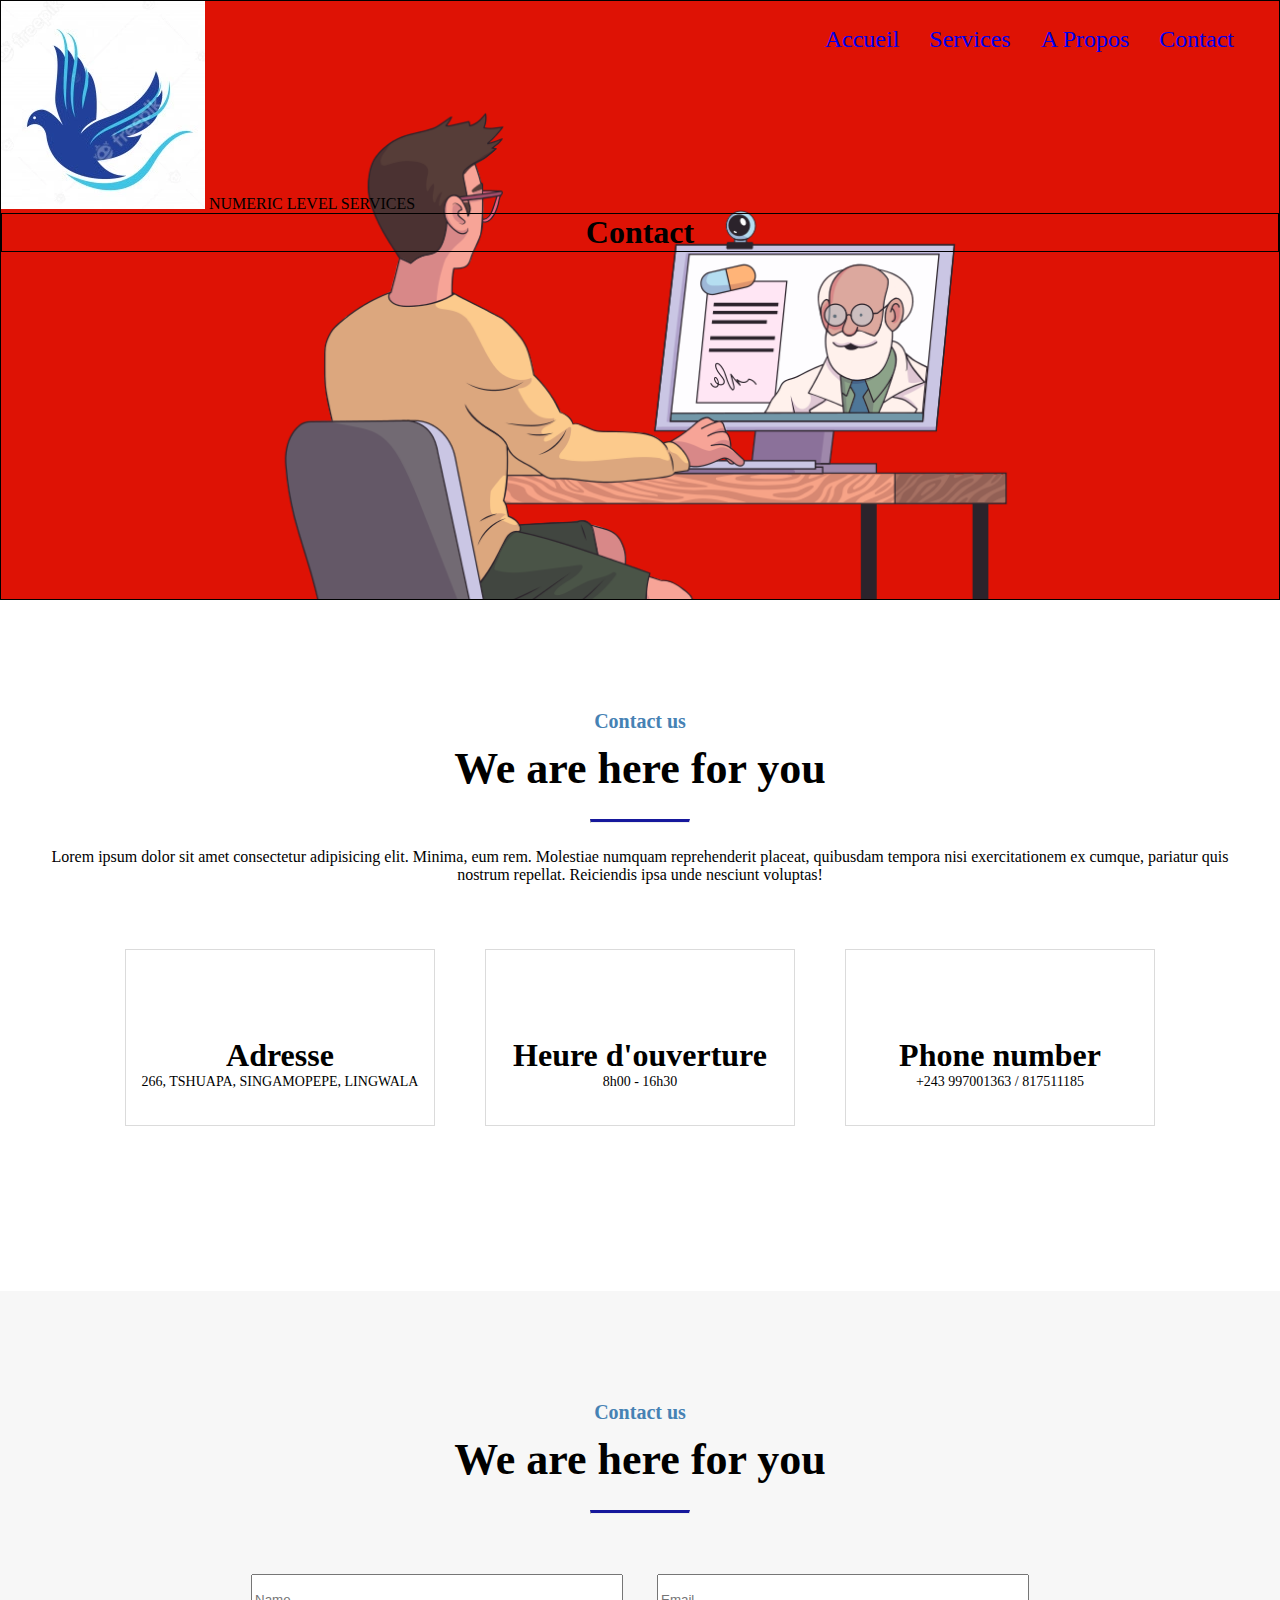
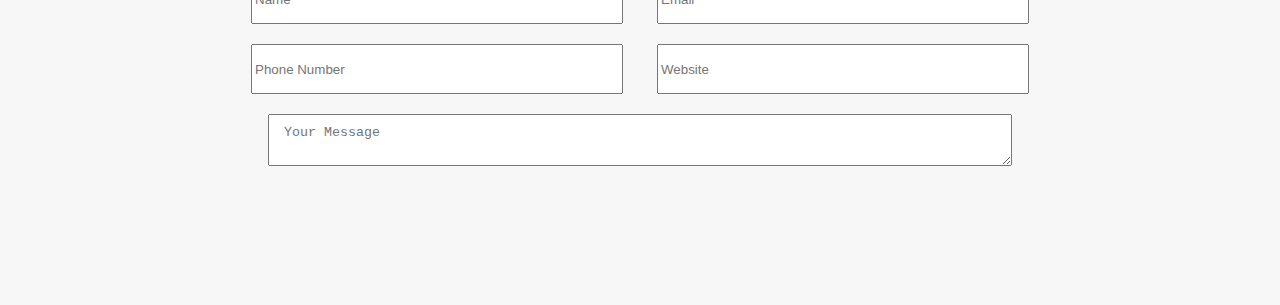
==== index.html @ 17691de5 "Add files via upload" ====
<!DOCTYPE html>
<html lang="fr">

<head>

    <meta charset="utf-8">
    <!--Meta data-->
    <meta name="viewport" content="width=device-width, initial-scale=1.0 minimum-scale=1.0">
    <meta http-equiv="X-UA-Comptabible" content="ie=edge">

    <!--Stylesheet files -->
    <link rel="stylesheet" href="./assets/css/main.css">
    <!--Font-awesome files-->
    <link rel="stylesheet" href="./assets/css/all.css">
    <link rel="stylesheet" href="https://pro.fontawesome.com/releases/v5.10.0/css/all.css" integrity="sha384-AYmEC3Yw5cVb3ZcuHtOA93w35dYTsvhLPVnYs9eStHfGJvOvKxVfELGroGkvsg+p" crossorigin="anonymous" />
    <!--Site title-->
    <title>NULEVICES | Contact Page</title>

    <!--Site icon-->
    <link rel="icon" href="./images/logo.PNG">
    <!-- JavaScript functions-->
    <script></script>
</head>

<!--Site body-->

<body>
    <!--Body content-->
    <div class="container">
        <!--Site header-->
        <header class="site-header">
            <!--Site logo-->
            <div class="header-content">
                <div class="site-logo">
                    <img src="./images/logo.PNG" class="logo" alt="Logo principal du site">
                    <span>NUMERIC LEVEL SERVICES</span>
                </div>

                <!--Site main menu-->
                <div class="site-main-menu">
                    <div class="navigation">
                        <ul>
                            <li>
                                <a href="index.html">Accueil</a>
                            </li>
                            <li>
                                <a href="#">Services</a>
                            </li>
                            <li>
                                <a href="#">A Propos</a>
                            </li>
                            <li>
                                <a href="#">Contact</a>
                            </li>
                        </ul>
                    </div>
                </div>
            </div>
            <!--Site first section-->
            <div class="first-section">
                <h1>Contact</h1>
            </div>
        </header>
        <!--Site second section-->
        <div class="second-section">
            <!--Box title-->
            <div class="box-title-1">
                <h2 class="contact-title">Contact us</h2>
                <h2 class="were">We are here for you</h2>
                <hr class="solid">
                <p>Lorem ipsum dolor sit amet consectetur adipisicing elit. Minima, eum rem. Molestiae numquam reprehenderit placeat, quibusdam tempora nisi exercitationem ex cumque, pariatur quis nostrum repellat. Reiciendis ipsa unde nesciunt voluptas!</p>
            </div>
            <div class="box-content content-1">
                <div class="box-1">
                    <i class="far fa-map-marker"></i>
                    <h3>Adresse</h3>
                    <p>266, TSHUAPA, SINGAMOPEPE, LINGWALA</p>
                </div>
                <div class="box-2">
                    <i class="far fa-clock"></i>
                    <h3>Heure d'ouverture</h3>
                    <p>8h00 - 16h30</p>
                </div>
                <div class="box-3">
                    <i class="far fa-phone-volume"></i>
                    <h3>Phone number</h3>
                    <p>+243 997001363 / 817511185</p>
                </div>
            </div>
        </div>
        <div class="third-section">
            <div class="box-title-1">
                <h2 class="contact-title">Contact us</h2>
                <h2 class="were">We are here for you</h2>
                <hr class="solid">
            </div>
            <div class="box-content content-2">
                <div class="box-contact-form">
                    <form action="" method="">
                        <p>
                            <input type="text" placeholder="Name" id="name">
                            <input type="email" placeholder="Email" id="email">
                        </p>
                        <p>
                            <input type="tel" placeholder="Phone Number" id="phone-number" pattern="[0-9]{3}-[0-9]{2}-[0-9]{3}">
                            <input type="text" placeholder="Website" id="website">
                        </p>
                        <p>
                            <textarea placeholder="Your Message"></textarea>
                        </p>

                    </form>
                </div>

            </div>
        </div>
    </div>
</body>

</html>
---- assets/css/main.css ----
/* Importing font-awesome icons library */

@import url("./all.css");

/* Normalize */

@-ms-viewport {
    width: device-width;
}

@viewport {
    width: device-width;
}

*,
*:before,
*:after {
    box-sizing: inherit;
}

body.is-preload *,
body.is-preload *:before,
body.is-preload *:after {
    -moz-animation: none !important;
    -webkit-animation: none !important;
    -ms-animation: none !important;
    animation: none !important;
    -moz-transition: none !important;
    -webkit-transition: none !important;
    -ms-transition: none !important;
    transition: none !important;
}

* {
    margin: 0;
    box-sizing: border-box;
}


/* Body */

html,
body {
    width: 100%;
    height: 100%;
    font-family: montserrat;
    background: #dbdbdb;
    scroll-behavior: smooth;
}


/* Container */

.container {
    height: auto;
    width: 100%;
    max-width: 1440px;
    margin: auto;
    background: #fff;
}


/* Site-header */

.site-header {
    height: 600px;
    background: #de1205 url("../../images/background-1.png") no-repeat fixed center top;
    background-size: contain;
    border: 1px solid #000;
}


/* Header content */

.header-content {
    display: flex;
    justify-content: space-between;
}


/* Navigation */

.navigation ul {
    display: flex;
    justify-content: space-around;
    align-content: space-around;
    margin: 15px 30px 15px 0;
}

.navigation ul li {
    list-style-type: none;
    margin: 10px 15px;
    font-size: 24px;
}


/* Navigation links */

.navigation ul li a {
    text-decoration: none;
}


/* First section */

.site-header .first-section {
    margin: auto;
    display: flex;
    align-items: center;
    justify-content: center;
    border: 1px solid #000;
}


/* Second and third section */

.second-section,
.third-section {
    text-align: center;
    padding: 100px 50px;
}

.contact-title {
    color: steelblue;
    font-size: 20px;
    margin: 10px 0;
}

.were {
    font-size: 44px;
    margin: 10px 0;
}

hr.solid {
    border-top: 3px solid rgb(22, 24, 156);
    width: 100px;
    margin: 25px auto;
}


/* Content 1 */

.content-1 {
    display: flex;
    flex-direction: row;
    margin: 50px;
}


/* The three box */

.box-1,
.box-2,
.box-3 {
    height: auto;
    border: 1px solid #dbdbdb;
    width: 30%;
    margin: 15px 25px;
    padding: 35px 15px;
}


/* Box Icons styles */

.box-1 i,
.box-2 i,
.box-3 i {
    font-size: 52px;
    color: steelblue;
}


/* Box Heading 3 styles */

.box-1 h3,
.box-2 h3,
.box-3 h3 {
    font-size: 32px;
}


/* Box Paragraph styles */

.box-1 p,
.box-2 p,
.box-3 p {
    font-size: 14px;
}


/* Third section only */

.third-section {
    background: #f7f7f7;
}

form {
    display: flex;
    flex-direction: column;
    margin: auto;
    width: calc(100% - 200px);
    padding: 25px 25px;
}

input[type=text],
input[type=email],
input[type=tel],
input [type=tel],
select {
    width: 40%;
    margin: 10px 15px;
    height: 50px;
}

textarea {
    width: 80%;
    margin: 10px 50px;
    padding: 10px 15px;
}
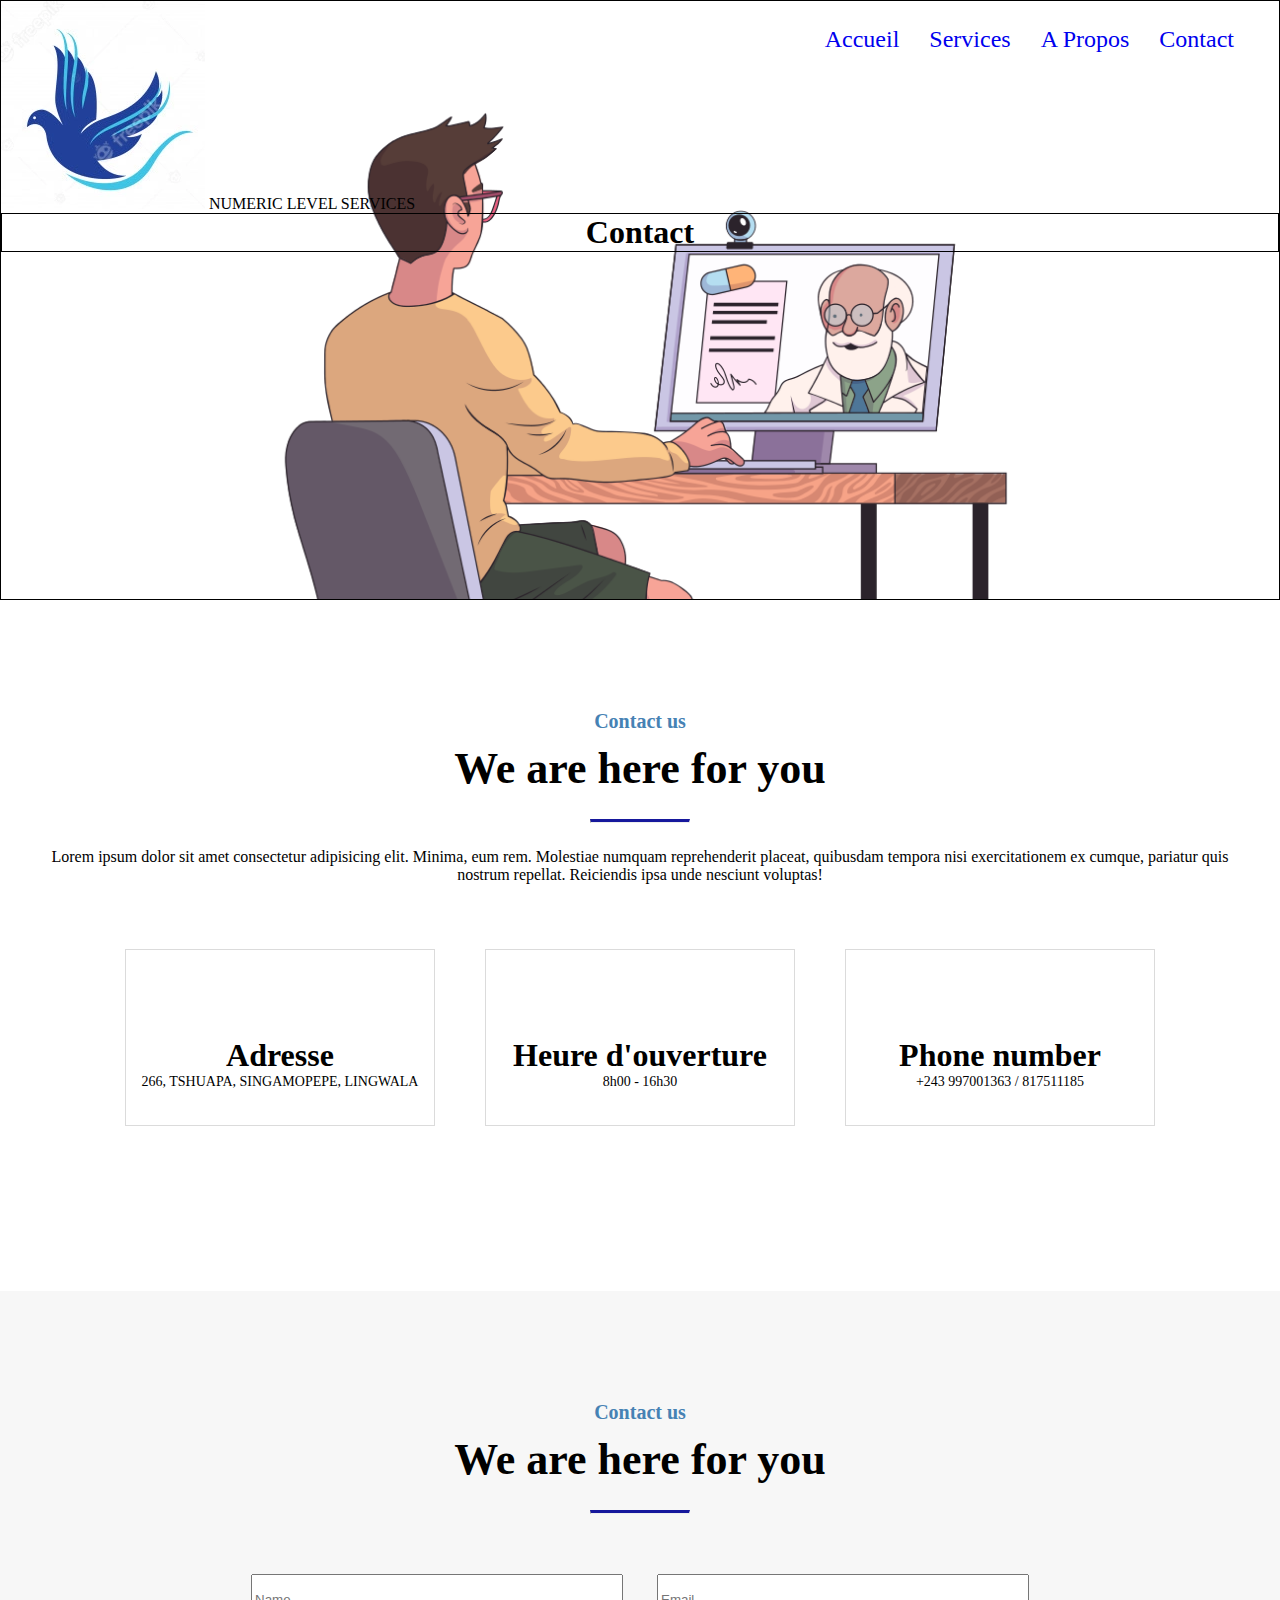
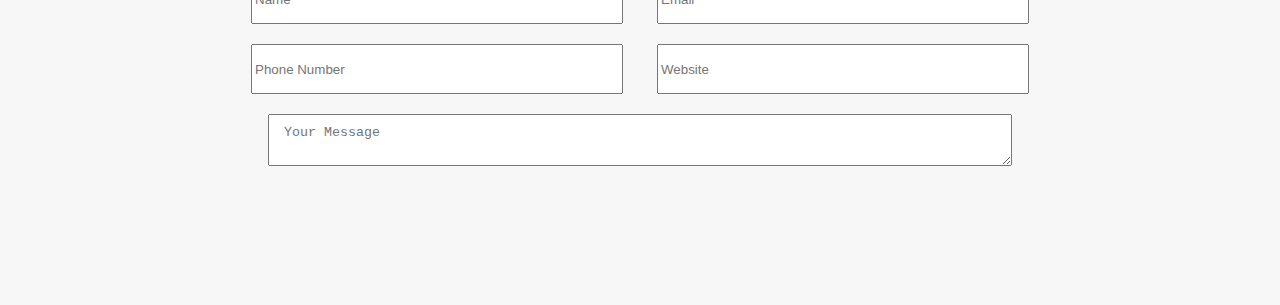
==== commit a8febea1: "validate changes" ====
--- a/index.html
+++ b/index.html
@@ -5,7 +5,7 @@
 
     <meta charset="utf-8">
     <!--Meta data-->
-    <meta name="viewport" content="width=device-width, initial-scale=1.0 minimum-scale=1.0">
+    <meta name="viewport" content="width=device-width, initial-scale=1.0">
     <meta http-equiv="X-UA-Comptabible" content="ie=edge">
 
     <!--Stylesheet files -->
@@ -30,35 +30,38 @@
         <!--Site header-->
         <header class="site-header">
             <!--Site logo-->
-            <div class="header-content">
-                <div class="site-logo">
-                    <img src="./images/logo.PNG" class="logo" alt="Logo principal du site">
-                    <span>NUMERIC LEVEL SERVICES</span>
+            <div classs="div-bakcgound">
+                <div class="header-content">
+                    <div class="site-logo">
+                        <img src="./images/logo.PNG" class="logo" alt="Logo principal du site">
+                        <span>NUMERIC LEVEL SERVICES</span>
+                    </div>
+
+                    <!--Site main menu-->
+                    <div class="site-main-menu">
+                        <div class="navigation">
+                            <ul>
+                                <li>
+                                    <a href="index.html">Accueil</a>
+                                </li>
+                                <li>
+                                    <a href="#">Services</a>
+                                </li>
+                                <li>
+                                    <a href="#">A Propos</a>
+                                </li>
+                                <li>
+                                    <a href="#">Contact</a>
+                                </li>
+                            </ul>
+                        </div>
+                    </div>
                 </div>
 
-                <!--Site main menu-->
-                <div class="site-main-menu">
-                    <div class="navigation">
-                        <ul>
-                            <li>
-                                <a href="index.html">Accueil</a>
-                            </li>
-                            <li>
-                                <a href="#">Services</a>
-                            </li>
-                            <li>
-                                <a href="#">A Propos</a>
-                            </li>
-                            <li>
-                                <a href="#">Contact</a>
-                            </li>
-                        </ul>
-                    </div>
+                <!--Site first section-->
+                <div class="first-section">
+                    <h1>Contact</h1>
                 </div>
-            </div>
-            <!--Site first section-->
-            <div class="first-section">
-                <h1>Contact</h1>
             </div>
         </header>
         <!--Site second section-->
--- a/assets/css/main.css
+++ b/assets/css/main.css
@@ -64,9 +64,17 @@
 
 .site-header {
     height: 600px;
-    background: #de1205 url("../../images/background-1.png") no-repeat fixed center top;
+    background: url("../../images/background-1.png") no-repeat fixed center top;
     background-size: contain;
     border: 1px solid #000;
+    z-index: 99;
+}
+
+.div-bakcgound {
+    background: #de1205;
+    height: 600px;
+    border: 1px solid #000;
+    z-index: 99;
 }
 
 
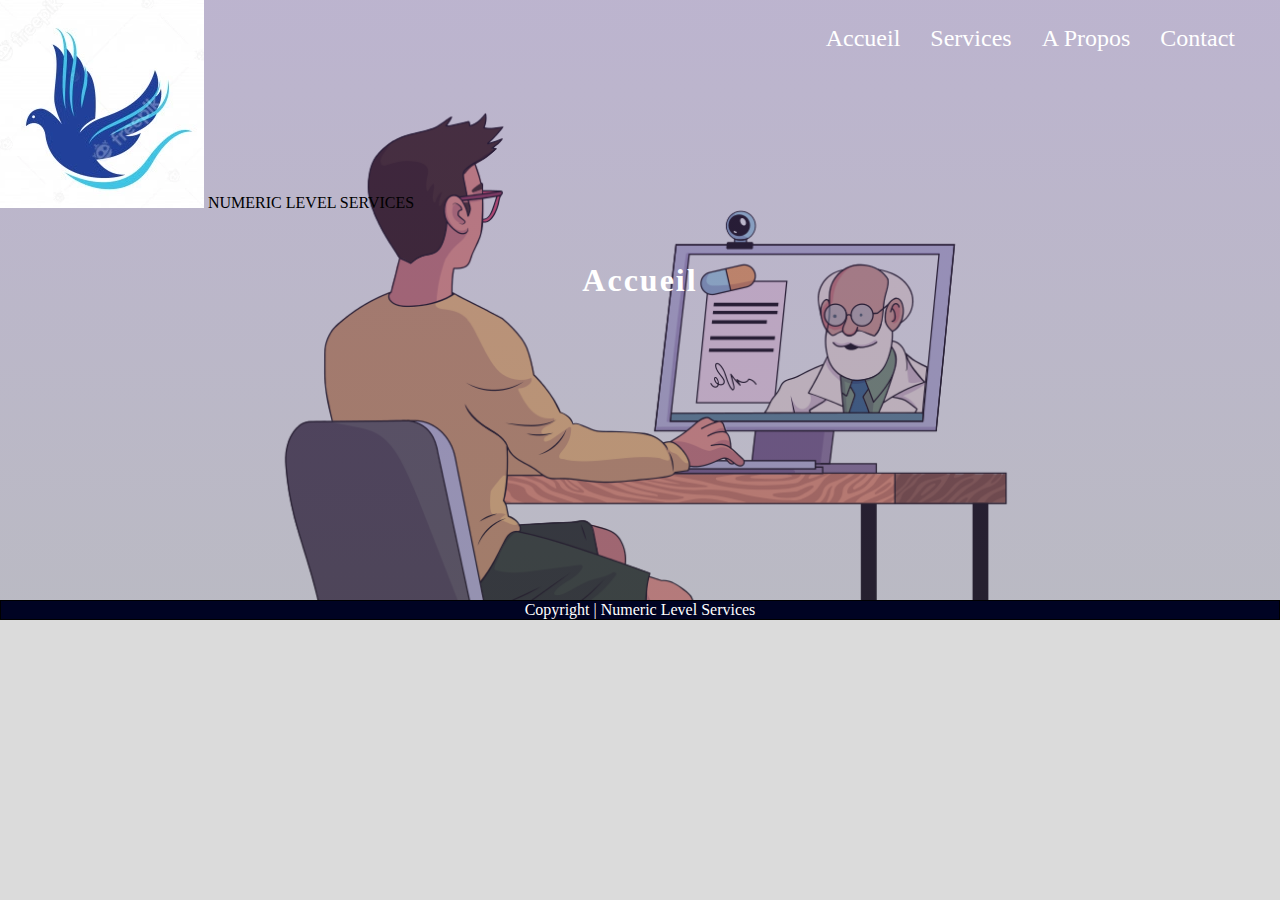
==== commit 963608d0: "commit" ====
--- a/index.html
+++ b/index.html
@@ -42,7 +42,7 @@
                         <div class="navigation">
                             <ul>
                                 <li>
-                                    <a href="index.html">Accueil</a>
+                                    <a href="./index.html">Accueil</a>
                                 </li>
                                 <li>
                                     <a href="#">Services</a>
@@ -51,7 +51,7 @@
                                     <a href="#">A Propos</a>
                                 </li>
                                 <li>
-                                    <a href="#">Contact</a>
+                                    <a href="./pages/contact.html">Contact</a>
                                 </li>
                             </ul>
                         </div>
@@ -60,63 +60,21 @@
 
                 <!--Site first section-->
                 <div class="first-section">
-                    <h1>Contact</h1>
+                    <h1>Accueil</h1>
+
                 </div>
             </div>
         </header>
         <!--Site second section-->
-        <div class="second-section">
-            <!--Box title-->
-            <div class="box-title-1">
-                <h2 class="contact-title">Contact us</h2>
-                <h2 class="were">We are here for you</h2>
-                <hr class="solid">
-                <p>Lorem ipsum dolor sit amet consectetur adipisicing elit. Minima, eum rem. Molestiae numquam reprehenderit placeat, quibusdam tempora nisi exercitationem ex cumque, pariatur quis nostrum repellat. Reiciendis ipsa unde nesciunt voluptas!</p>
-            </div>
-            <div class="box-content content-1">
-                <div class="box-1">
-                    <i class="far fa-map-marker"></i>
-                    <h3>Adresse</h3>
-                    <p>266, TSHUAPA, SINGAMOPEPE, LINGWALA</p>
-                </div>
-                <div class="box-2">
-                    <i class="far fa-clock"></i>
-                    <h3>Heure d'ouverture</h3>
-                    <p>8h00 - 16h30</p>
-                </div>
-                <div class="box-3">
-                    <i class="far fa-phone-volume"></i>
-                    <h3>Phone number</h3>
-                    <p>+243 997001363 / 817511185</p>
-                </div>
-            </div>
-        </div>
-        <div class="third-section">
-            <div class="box-title-1">
-                <h2 class="contact-title">Contact us</h2>
-                <h2 class="were">We are here for you</h2>
-                <hr class="solid">
-            </div>
-            <div class="box-content content-2">
-                <div class="box-contact-form">
-                    <form action="" method="">
-                        <p>
-                            <input type="text" placeholder="Name" id="name">
-                            <input type="email" placeholder="Email" id="email">
-                        </p>
-                        <p>
-                            <input type="tel" placeholder="Phone Number" id="phone-number" pattern="[0-9]{3}-[0-9]{2}-[0-9]{3}">
-                            <input type="text" placeholder="Website" id="website">
-                        </p>
-                        <p>
-                            <textarea placeholder="Your Message"></textarea>
-                        </p>
 
-                    </form>
+        <footer class="footer">
+            <div class="footer-area-text">
+                <div class="copyright-text">
+                    <p>Copyright | Numeric Level Services</p>
                 </div>
 
             </div>
-        </div>
+        </footer>
     </div>
 </body>
 
--- a/assets/css/main.css
+++ b/assets/css/main.css
@@ -8,7 +8,7 @@
     width: device-width;
 }
 
-@viewport {
+@-o-viewport {
     width: device-width;
 }
 
@@ -54,7 +54,7 @@
 .container {
     height: auto;
     width: 100%;
-    max-width: 1440px;
+    /* max-width: 1440px; */
     margin: auto;
     background: #fff;
 }
@@ -64,16 +64,9 @@
 
 .site-header {
     height: 600px;
-    background: url("../../images/background-1.png") no-repeat fixed center top;
+    background: linear-gradient(0deg, rgba(27, 26, 58, 0.3), rgba(34, 7, 95, 0.3)), url("../../images/background-1.png") no-repeat fixed center top;
     background-size: contain;
-    border: 1px solid #000;
-    z-index: 99;
-}
-
-.div-bakcgound {
-    background: #de1205;
-    height: 600px;
-    border: 1px solid #000;
+    background-blend-mode: unset;
     z-index: 99;
 }
 
@@ -106,17 +99,84 @@
 
 .navigation ul li a {
     text-decoration: none;
+    color: #fff;
+}
+
+
+/* Toggle menu bar icon */
+
+.toggle-menu {
+    display: none;
 }
 
 
 /* First section */
 
 .site-header .first-section {
-    margin: auto;
+    margin: 50px 0;
     display: flex;
+    flex-direction: column;
     align-items: center;
     justify-content: center;
-    border: 1px solid #000;
+    height: auto;
+}
+
+h1 {
+    color: #fff;
+    letter-spacing: 2px;
+}
+
+
+/* Style the list */
+
+ul.breadcrumb {
+    padding: 10px 16px;
+    list-style: none;
+}
+
+
+/* Display list items side by side */
+
+.site-logo img {
+    z-index: 0;
+}
+
+
+/* Breadcumb */
+
+ul.breadcrumb li {
+    display: inline;
+    font-size: 18px;
+}
+
+
+/* Add a slash symbol (/) before/behind each list item */
+
+ul.breadcrumb li+li:before {
+    padding: 8px;
+    color: black;
+    content: "\00a0";
+}
+
+ul.breadcrumb li:first-child:after {
+    content: "\00a0\003E";
+    color: #FFF;
+}
+
+
+/* Add a color to all links inside the list */
+
+ul.breadcrumb li a {
+    color: #fff;
+    text-decoration: none;
+}
+
+
+/* Add a color on mouse-over */
+
+ul.breadcrumb li a:hover {
+    color: #01447e;
+    text-decoration: underline;
 }
 
 
@@ -203,25 +263,321 @@
 }
 
 form {
-    display: flex;
-    flex-direction: column;
+    display: ms-grid;
+    grid-template-rows: 1fr 1fr 1fr;
+    -ms-grid-rows: 1fr 1fr 1fr;
     margin: auto;
     width: calc(100% - 200px);
-    padding: 25px 25px;
+    padding: 0;
+    box-sizing: border-box;
 }
 
 input[type=text],
 input[type=email],
 input[type=tel],
-input [type=tel],
 select {
-    width: 40%;
+    width: 400px;
     margin: 10px 15px;
     height: 50px;
+    padding: 10px 15px;
 }
 
 textarea {
-    width: 80%;
-    margin: 10px 50px;
+    margin: auto;
     padding: 10px 15px;
+    height: 200px;
+    width: 840px;
+}
+
+
+/* Scroll-to-top */
+
+.scroll-to-top {
+    position: fixed;
+    bottom: 50px;
+    right: 50px;
+}
+
+.fa-arrow-circle-up {
+    font-size: 35px;
+    color: rgb(22, 24, 156);
+}
+
+
+/* Site footer */
+
+.footer {
+    height: auto;
+    display: flex;
+    align-items: center;
+    justify-content: center;
+    border: 1px solid #000;
+    text-align: center;
+    background: #000323;
+}
+
+.footer-area-text {
+    display: flex;
+    align-items: center;
+    justify-content: center;
+    text-align: center;
+}
+
+.copyright-text {
+    /*/
+    
+    text-align: center;
+    */
+    color: #fff;
+}
+
+@media screen and (max-width:1200px) {
+    .navigation ul li {
+        font-size: 20px;
+    }
+    .box-1 i,
+    .box-2 i,
+    .box-3 i {
+        font-size: 44px !important;
+    }
+    /* Box Heading 3 styles */
+    .box-1 h3,
+    .box-2 h3,
+    .box-3 h3 {
+        font-size: 24px;
+    }
+    /* Box Paragraph styles */
+    .box-1 p,
+    .box-2 p,
+    .box-3 p {
+        font-size: 14px;
+    }
+    .were {
+        font-size: 32px;
+    }
+    .contact-title {
+        font-size: 16px;
+    }
+    form {
+        display: ms-grid;
+        grid-template-rows: 1fr 1fr 1fr;
+        -ms-grid-rows: 1fr 1fr 1fr;
+        margin: auto;
+        width: calc(100% - 200px);
+        padding: 0;
+        box-sizing: border-box;
+    }
+    input[type=text],
+    input[type=email],
+    input[type=tel],
+    select {
+        width: 300px;
+        margin: 10px 15px;
+        height: 50px;
+        padding: 10px 15px;
+    }
+    textarea {
+        margin: auto;
+        padding: 10px 15px;
+        height: 200px;
+        width: 640px;
+    }
+}
+
+@media screen and (max-width:1024px) {
+    .navigation ul li {
+        font-size: 20px;
+    }
+    .box-1 i,
+    .box-2 i,
+    .box-3 i {
+        font-size: 36px !important;
+    }
+    /* Box Heading 3 styles */
+    .box-1 h3,
+    .box-2 h3,
+    .box-3 h3 {
+        font-size: 18px;
+    }
+    /* Box Paragraph styles */
+    .box-1 p,
+    .box-2 p,
+    .box-3 p {
+        font-size: 12px;
+    }
+    .were {
+        font-size: 24px;
+    }
+    .contact-title {
+        font-size: 14px;
+    }
+    form {
+        display: ms-grid;
+        grid-template-rows: 1fr 1fr 1fr;
+        -ms-grid-rows: 1fr 1fr 1fr;
+        margin: auto;
+        width: calc(100% - 200px);
+        padding: 0;
+        box-sizing: border-box;
+    }
+    input[type=text],
+    input[type=email],
+    input[type=tel],
+    select {
+        width: 300px;
+        margin: 10px 15px;
+        height: 50px;
+        padding: 10px 15px;
+    }
+    textarea {
+        margin: auto;
+        padding: 10px 15px;
+        height: 200px;
+        width: 640px;
+    }
+}
+
+@media screen and (max-width:920px) {
+    /* Main Menu */
+    .site-main-menu {
+        display: none;
+    }
+    /* Navigation items font-size*/
+    .navigation ul li {
+        font-size: 18px;
+    }
+    /* Toggle menu bar icon */
+    .toggle-menu {
+        display: block;
+        padding: 20px 20px;
+        font-size: 20px;
+        color: #fff;
+    }
+    /* Section 1: items font-size */
+    .box-1 i,
+    .box-2 i,
+    .box-3 i {
+        font-size: 24px !important;
+    }
+    /* Second and third*/
+    .second-section,
+    .third-section {
+        text-align: center;
+        padding: 50px 50px;
+    }
+    /* Box Heading 3 styles */
+    .box-1 h3,
+    .box-2 h3,
+    .box-3 h3 {
+        font-size: 14px;
+    }
+    /* Box Paragraph styles */
+    .box-1 p,
+    .box-2 p,
+    .box-3 p {
+        font-size: 10px;
+    }
+    .were {
+        font-size: 20px;
+    }
+    .contact-title {
+        font-size: 14px;
+    }
+    /* Contact form */
+    /* Input */
+    input[type=text],
+    input[type=email],
+    input[type=tel],
+    select {
+        width: 100%;
+        height: 30px;
+        margin: 10px 0 !important;
+    }
+    /* Textarea */
+    textarea {
+        height: 100px;
+        width: 100%;
+    }
+    /* Scroll-to-top */
+    .scroll-to-top {
+        bottom: 25px;
+        right: 25px;
+    }
+    .fa-arrow-circle-up {
+        font-size: 28px;
+    }
+}
+
+@media screen and (max-width:768px) {
+    /* Container */
+    .container {
+        height: auto;
+        width: 100%;
+        margin: auto;
+        background: #fff;
+    }
+    /* Navigation items font-size*/
+    .navigation ul li {
+        font-size: 14px;
+    }
+    /* Toggle menu bar icon */
+    .toggle-menu {
+        display: block;
+        padding: 20px 20px;
+        font-size: 20px;
+        color: #fff;
+    }
+    /* Section 1: items font-size */
+    .box-1 i,
+    .box-2 i,
+    .box-3 i {
+        font-size: 24px !important;
+    }
+    /* Second and third*/
+    .second-section,
+    .third-section {
+        text-align: center;
+        padding: 50px 25px;
+    }
+    /* Box Heading 3 styles */
+    .box-1 h3,
+    .box-2 h3,
+    .box-3 h3 {
+        font-size: 14px;
+    }
+    /* Box Paragraph styles */
+    .box-1 p,
+    .box-2 p,
+    .box-3 p {
+        font-size: 10px;
+    }
+    .were {
+        font-size: 20px;
+    }
+    .contact-title {
+        font-size: 14px;
+    }
+    /* Contact form */
+    /* Input */
+    input[type=text],
+    input[type=email],
+    input[type=tel],
+    select {
+        width: 100%;
+        height: 30px;
+        margin: 10px 0 !important;
+    }
+    /* Textarea */
+    textarea {
+        height: 100px;
+        width: 100%;
+    }
+    /* Scroll-to-top */
+    .scroll-to-top {
+        bottom: 25px;
+        right: 25px;
+    }
+    .fa-arrow-circle-up {
+        font-size: 28px;
+    }
 }